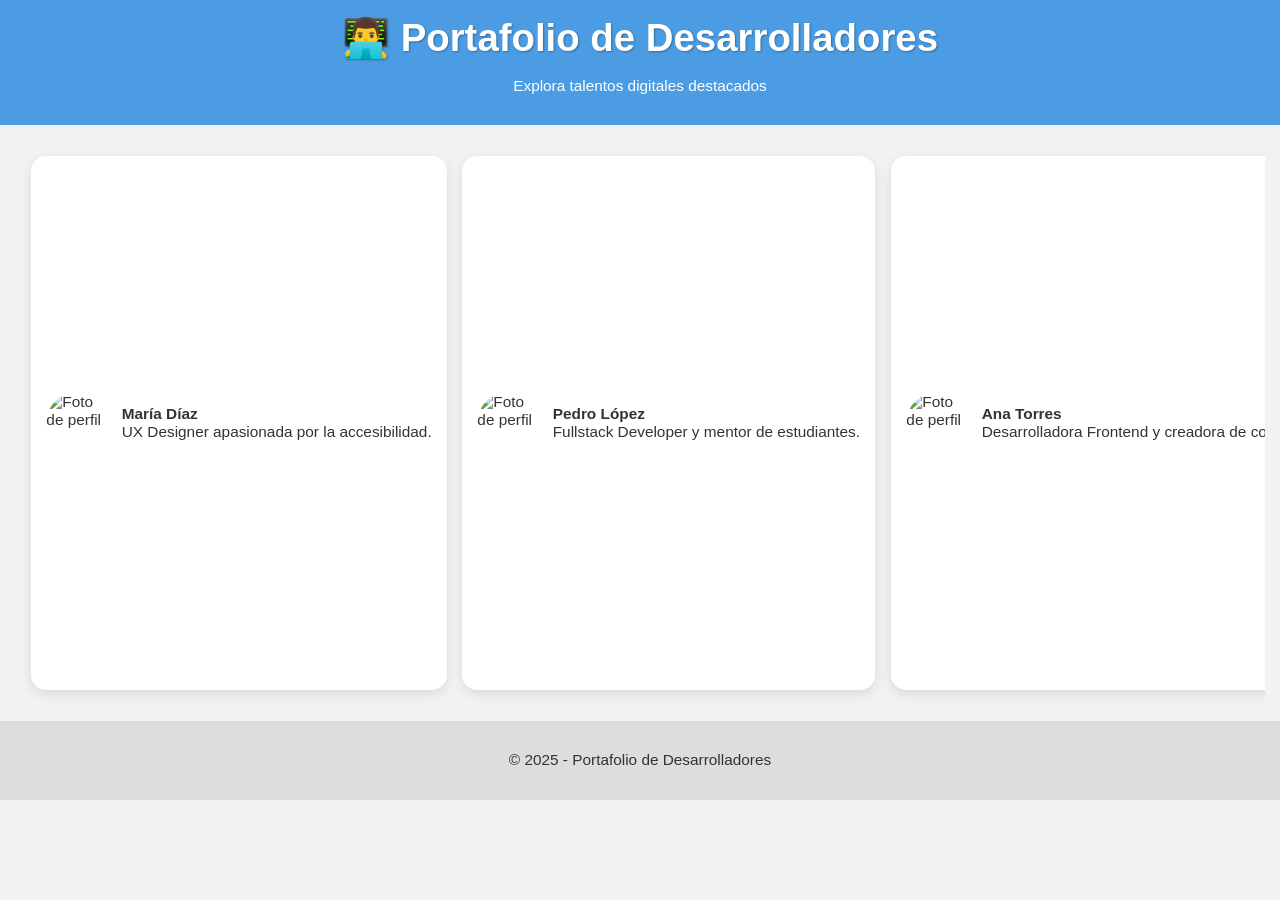
==== Example/index.html @ 00a5c606 "a" ====
<!DOCTYPE html>
<html lang="es">
<head>
  <meta charset="UTF-8" />
  <meta name="viewport" content="width=device-width, initial-scale=1.0" />
  <title>Portafolio de Desarrolladores</title>
  <link rel="stylesheet" href="styles.css" />
</head>
<body>
  <div class="container">
    <header>
      <h1>👨‍💻 Portafolio de Desarrolladores</h1>
      <p>Explora talentos digitales destacados</p>
    </header>
    
    <div class="masked-banner"></div>

    <main class="content">
      <section class="profiles">
        <a href="http://github.com/maria-diaz" target="_blank" class="card">
          <img src="https://randomuser.me/api/portraits/women/44.jpg" alt="Foto de perfil" />
          <div>
            <strong>María Díaz</strong><br />
            UX Designer apasionada por la accesibilidad.
          </div>
        </a>
        <a href="http://github.com/pedro-lopez" target="_blank" class="card">
          <img src="https://randomuser.me/api/portraits/men/32.jpg" alt="Foto de perfil" />
          <div>
            <strong>Pedro López</strong><br />
            Fullstack Developer y mentor de estudiantes.
          </div>
        </a>
        <a href="http://github.com/ana-torres" target="_blank" class="card">
          <img src="https://randomuser.me/api/portraits/women/55.jpg" alt="Foto de perfil" />
          <div>
            <strong>Ana Torres</strong><br />
            Desarrolladora Frontend y creadora de contenido.
          </div>
        </a>
        <a href="http://github.com/juan-ramirez" target="_blank" class="card">
          <img src="https://randomuser.me/api/portraits/men/45.jpg" alt="Foto de perfil" />
          <div>
            <strong>Juan Ramírez</strong><br />
            DevOps y entusiasta de la automatización.
          </div>
        </a>
        <a href="http://github.com/laura-gomez" target="_blank" class="card">
          <img src="https://randomuser.me/api/portraits/women/22.jpg" alt="Foto de perfil" />
          <div>
            <strong>Laura Gómez</strong><br />
            Project Manager con enfoque ágil.
          </div>
        </a>
      </section>
    </main>

    <footer>
      <p>© 2025 - Portafolio de Desarrolladores</p>
    </footer>
  </div>

  <script src="script.js"></script>
</body>
</html>
---- Example/styles.css ----
:root {
    --primary: #4b9ce2;
    --secondary: #f2f2f2;
    --accent: #ffffff;
    --radius: 1rem;
    --shadow: 0 4px 12px rgba(0,0,0,0.1);
    --padding: 1rem;
  }
  
  html {
    font-size: clamp(14px, 1.2vw, 18px);
  }
  
  body {
    margin: 0;
    font-family: sans-serif;
    background: var(--secondary);
    color: #333;
  }
  
  .container {
    display: grid;
    grid-template-areas:
      "header"
      "content"
      "footer";
    grid-template-rows: auto 1fr auto;
    min-height: 100vh;
  }
  
  header {
    grid-area: header;
    background: var(--primary);
    color: var(--accent);
    padding: var(--padding);
    text-align: center;
    position: relative;
  }
  
  header h1 {
    font-size: 2.5rem;
    margin: 0;
    text-shadow: 1px 1px 2px rgba(0,0,0,0.3);
  }
  
  .content {
    grid-area: content;
    padding: var(--padding);
    display: grid;
    gap: 2rem;
  }
  
  .profiles {
    display: flex;
    overflow-x: auto;
    scroll-snap-type: x mandatory;
    gap: 1rem;
    padding: 1rem;
    scroll-padding-inline: 1rem;
    scrollbar-width: none;
  }
  
  .profiles .card {
    flex: 0 0 auto;
    scroll-snap-align: center;
    min-width: 250px;
    background: white;
    border-radius: var(--radius);
    padding: var(--padding);
    box-shadow: var(--shadow);
    display: flex;
    align-items: center;
    gap: 1rem;
    transition: transform 0.3s ease;
    text-decoration: none;
    color: inherit;
    will-change: transform;
    contain: layout style;
  }
  
  .card:hover {
    transform: scale(1.02);
    filter: brightness(1.05);
  }
  
  .card img {
    width: 60px;
    height: 60px;
    object-fit: cover;
    border-radius: 50%;
  }
  
  footer {
    grid-area: footer;
    text-align: center;
    background: #ddd;
    padding: 1rem;
    position: relative;
  }
  
  .masked-banner {
    height: 100px;
    background: url('https://picsum.photos/1000/300') center/cover no-repeat;
    mask-image: linear-gradient(to bottom, black, transparent);
  }
  
  @media (max-width: 600px) {
    header h1 {
      font-size: 1.8rem;
    }
    .card {
      flex-direction: column;
      text-align: center;
    }
  }
  
  .profile-container {
    container: inline-size;
  }
  
  @container (min-width: 600px) {
    .card {
      flex-direction: row;
    }
  }
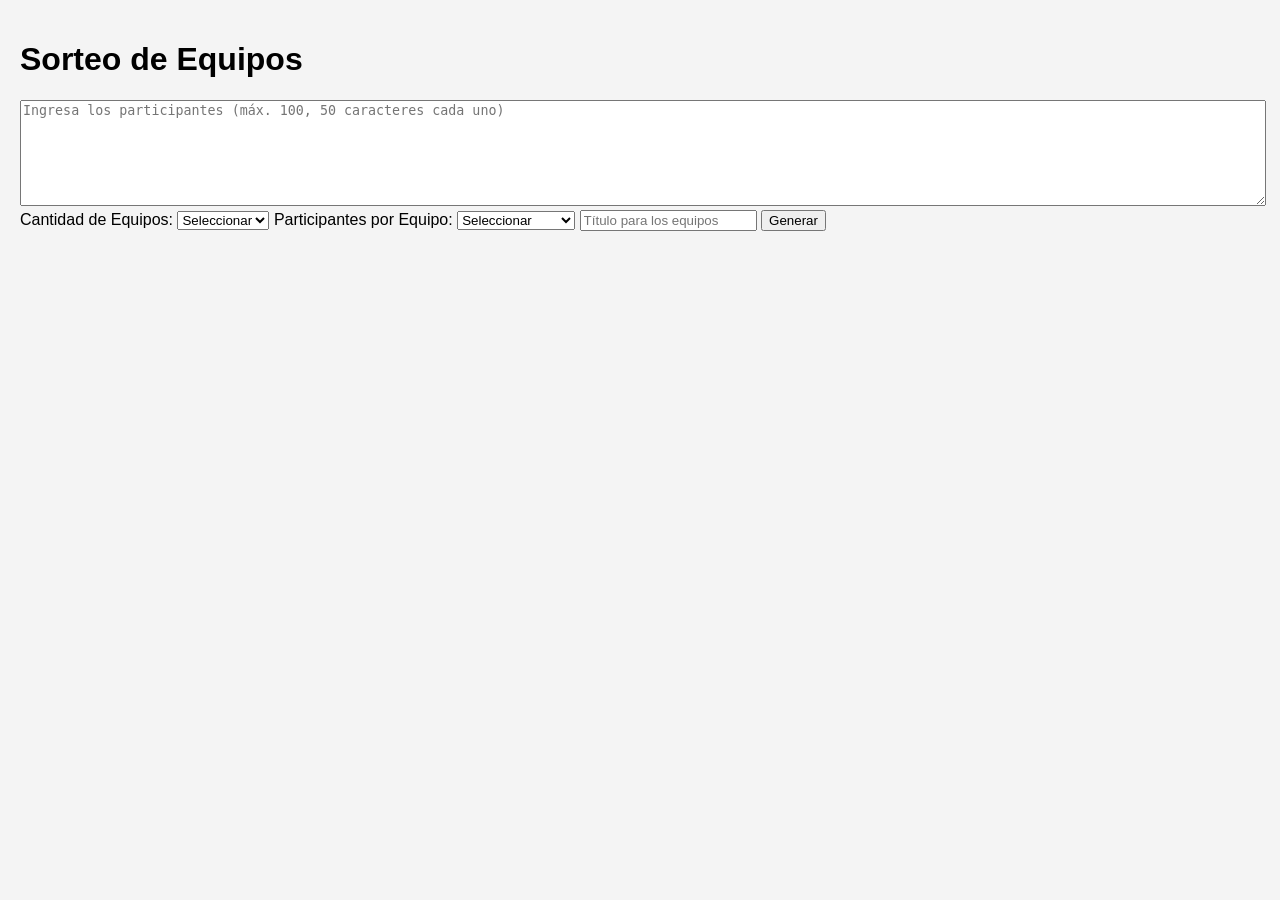
==== commit b2e130c1: "Primera actualizacion codigo 2" ====
--- a/Example/index.html
+++ b/Example/index.html
@@ -1,65 +1,44 @@
 <!DOCTYPE html>
 <html lang="es">
 <head>
-  <meta charset="UTF-8" />
-  <meta name="viewport" content="width=device-width, initial-scale=1.0" />
-  <title>Portafolio de Desarrolladores</title>
-  <link rel="stylesheet" href="styles.css" />
+    <meta charset="UTF-8">
+    <meta name="viewport" content="width=device-width, initial-scale=1.0">
+    <title>Sorteo de Equipos</title>
+    <link rel="stylesheet" href="styles.css">
 </head>
 <body>
-  <div class="container">
-    <header>
-      <h1>👨‍💻 Portafolio de Desarrolladores</h1>
-      <p>Explora talentos digitales destacados</p>
-    </header>
-    
-    <div class="masked-banner"></div>
+    <div class="container">
+        <h1>Sorteo de Equipos</h1>
+        <textarea id="participants" placeholder="Ingresa los participantes (máx. 100, 50 caracteres cada uno)"></textarea>
+        
+        <label for="teamCount">Cantidad de Equipos:</label>
+        <select id="teamCount">
+            <option value="0">Seleccionar</option>
+            <option value="2">2 Equipos</option>
+            <option value="3">3 Equipos</option>
+            <option value="4">4 Equipos</option>
+        </select>
 
-    <main class="content">
-      <section class="profiles">
-        <a href="http://github.com/maria-diaz" target="_blank" class="card">
-          <img src="https://randomuser.me/api/portraits/women/44.jpg" alt="Foto de perfil" />
-          <div>
-            <strong>María Díaz</strong><br />
-            UX Designer apasionada por la accesibilidad.
-          </div>
-        </a>
-        <a href="http://github.com/pedro-lopez" target="_blank" class="card">
-          <img src="https://randomuser.me/api/portraits/men/32.jpg" alt="Foto de perfil" />
-          <div>
-            <strong>Pedro López</strong><br />
-            Fullstack Developer y mentor de estudiantes.
-          </div>
-        </a>
-        <a href="http://github.com/ana-torres" target="_blank" class="card">
-          <img src="https://randomuser.me/api/portraits/women/55.jpg" alt="Foto de perfil" />
-          <div>
-            <strong>Ana Torres</strong><br />
-            Desarrolladora Frontend y creadora de contenido.
-          </div>
-        </a>
-        <a href="http://github.com/juan-ramirez" target="_blank" class="card">
-          <img src="https://randomuser.me/api/portraits/men/45.jpg" alt="Foto de perfil" />
-          <div>
-            <strong>Juan Ramírez</strong><br />
-            DevOps y entusiasta de la automatización.
-          </div>
-        </a>
-        <a href="http://github.com/laura-gomez" target="_blank" class="card">
-          <img src="https://randomuser.me/api/portraits/women/22.jpg" alt="Foto de perfil" />
-          <div>
-            <strong>Laura Gómez</strong><br />
-            Project Manager con enfoque ágil.
-          </div>
-        </a>
-      </section>
-    </main>
+        <label for="participantsPerTeam">Participantes por Equipo:</label>
+        <select id="participantsPerTeam">
+            <option value="0">Seleccionar</option>
+            <option value="5">5 Participantes</option>
+            <option value="10">10 Participantes</option>
+            <option value="15">15 Participantes</option>
+        </select>
 
-    <footer>
-      <p>© 2025 - Portafolio de Desarrolladores</p>
-    </footer>
-  </div>
+        <input type="text" id="teamTitle" placeholder="Título para los equipos">
+        <button id="generateButton">Generar</button>
+    </div>
 
-  <script src="script.js"></script>
+    <div id="result" class="hidden">
+        <h2 id="resultTitle"></h2>
+        <div id="teams"></div>
+        <button id="downloadButton">Descargar JPG</button>
+        <button id="copyToClipboardButton">Copiar al Portapapeles</button>
+        <button id="copyTeamsButton">Copiar Equipos</button>
+    </div>
+
+    <script src="script.js"></script>
 </body>
 </html>
--- a/Example/styles.css
+++ b/Example/styles.css
@@ -1,126 +1,29 @@
-:root {
-    --primary: #4b9ce2;
-    --secondary: #f2f2f2;
-    --accent: #ffffff;
-    --radius: 1rem;
-    --shadow: 0 4px 12px rgba(0,0,0,0.1);
-    --padding: 1rem;
-  }
-  
-  html {
-    font-size: clamp(14px, 1.2vw, 18px);
-  }
-  
-  body {
-    margin: 0;
-    font-family: sans-serif;
-    background: var(--secondary);
-    color: #333;
-  }
-  
-  .container {
-    display: grid;
-    grid-template-areas:
-      "header"
-      "content"
-      "footer";
-    grid-template-rows: auto 1fr auto;
-    min-height: 100vh;
-  }
-  
-  header {
-    grid-area: header;
-    background: var(--primary);
-    color: var(--accent);
-    padding: var(--padding);
-    text-align: center;
-    position: relative;
-  }
-  
-  header h1 {
-    font-size: 2.5rem;
-    margin: 0;
-    text-shadow: 1px 1px 2px rgba(0,0,0,0.3);
-  }
-  
-  .content {
-    grid-area: content;
-    padding: var(--padding);
-    display: grid;
-    gap: 2rem;
-  }
-  
-  .profiles {
-    display: flex;
-    overflow-x: auto;
-    scroll-snap-type: x mandatory;
-    gap: 1rem;
-    padding: 1rem;
-    scroll-padding-inline: 1rem;
-    scrollbar-width: none;
-  }
-  
-  .profiles .card {
-    flex: 0 0 auto;
-    scroll-snap-align: center;
-    min-width: 250px;
-    background: white;
-    border-radius: var(--radius);
-    padding: var(--padding);
-    box-shadow: var(--shadow);
-    display: flex;
-    align-items: center;
-    gap: 1rem;
-    transition: transform 0.3s ease;
-    text-decoration: none;
-    color: inherit;
-    will-change: transform;
-    contain: layout style;
-  }
-  
-  .card:hover {
-    transform: scale(1.02);
-    filter: brightness(1.05);
-  }
-  
-  .card img {
-    width: 60px;
-    height: 60px;
-    object-fit: cover;
-    border-radius: 50%;
-  }
-  
-  footer {
-    grid-area: footer;
-    text-align: center;
-    background: #ddd;
-    padding: 1rem;
-    position: relative;
-  }
-  
-  .masked-banner {
-    height: 100px;
-    background: url('https://picsum.photos/1000/300') center/cover no-repeat;
-    mask-image: linear-gradient(to bottom, black, transparent);
-  }
-  
-  @media (max-width: 600px) {
-    header h1 {
-      font-size: 1.8rem;
-    }
-    .card {
-      flex-direction: column;
-      text-align: center;
-    }
-  }
-  
-  .profile-container {
-    container: inline-size;
-  }
-  
-  @container (min-width: 600px) {
-    .card {
-      flex-direction: row;
-    }
-  }
-  +body {
+  font-family: Arial, sans-serif;
+  background-color: #f4f4f4;
+  margin: 0;
+  padding: 20px;
+}
+
+.container {
+  margin-bottom: 20px;
+}
+
+textarea {
+  width: 100%;
+  height: 100px;
+}
+
+.hidden {
+  display: none;
+}
+
+#teams {
+  margin-top: 20px;
+}
+
+.team {
+  border: 1px solid #ccc;
+  padding: 10px;
+  margin: 10px 0;
+}
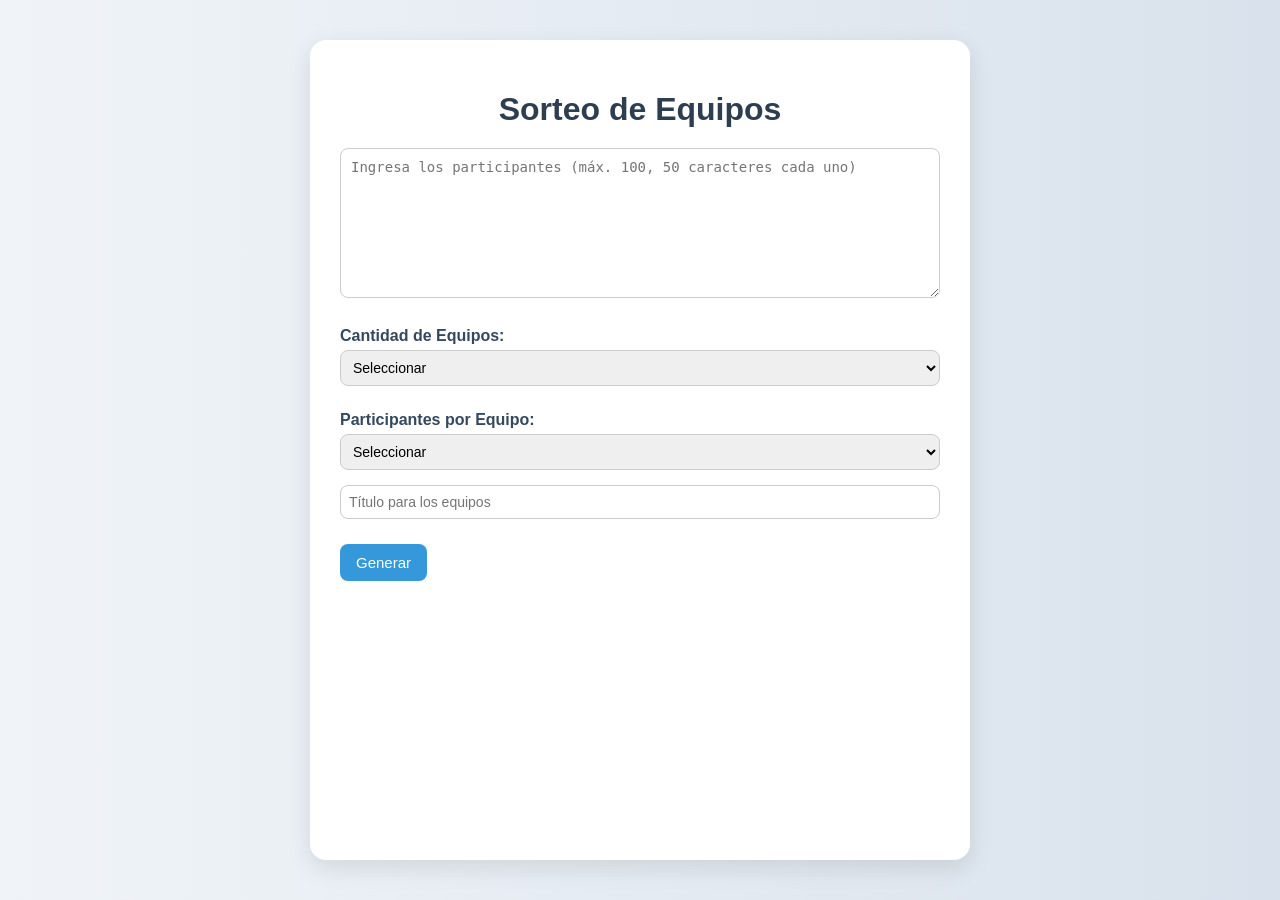
==== commit 6d579a7d: "Version UI" ====
--- a/Example/index.html
+++ b/Example/index.html
@@ -32,12 +32,12 @@
     </div>
 
     <div id="result" class="hidden">
-        <h2 id="resultTitle"></h2>
-        <div id="teams"></div>
-        <button id="downloadButton">Descargar JPG</button>
-        <button id="copyToClipboardButton">Copiar al Portapapeles</button>
-        <button id="copyTeamsButton">Copiar Equipos</button>
-    </div>
+      <h2 id="resultTitle"></h2>
+      <div id="teams"></div>
+      <button onclick="DescargarJPG()">Descargar JPG</button>
+      <button onclick="CopiarAlPortapapeles()">Copiar al Portapapeles</button>
+      <button onclick="CopiarEquiposColumnas()">Copiar Equipos</button>
+    </div> 
 
     <script src="script.js"></script>
 </body>
--- a/Example/styles.css
+++ b/Example/styles.css
@@ -1,29 +1,125 @@
+/* Fuente moderna y estilo base */
 body {
-  font-family: Arial, sans-serif;
-  background-color: #f4f4f4;
+  font-family: 'Segoe UI', Tahoma, Geneva, Verdana, sans-serif;
+  background: linear-gradient(to right, #f0f4f8, #d9e2ec);
   margin: 0;
-  padding: 20px;
+  padding: 0;
+  display: flex;
+  justify-content: center;
+  min-height: 100vh;
 }
 
 .container {
+  background-color: #ffffff;
+  padding: 30px;
+  margin: 40px 0;
+  border-radius: 16px;
+  box-shadow: 0 8px 24px rgba(0, 0, 0, 0.1);
+  width: 90%;
+  max-width: 600px;
+}
+
+h1 {
+  text-align: center;
+  color: #2c3e50;
   margin-bottom: 20px;
 }
 
+/* Textarea */
 textarea {
   width: 100%;
-  height: 100px;
+  height: 150px;
+  padding: 10px;
+  border: 1px solid #ccc;
+  border-radius: 8px;
+  resize: vertical;
+  font-size: 14px;
+  margin-bottom: 15px;
+  box-sizing: border-box;
 }
 
+/* Etiquetas y campos */
+label {
+  display: block;
+  margin: 10px 0 5px;
+  color: #34495e;
+  font-weight: bold;
+}
+
+select, input[type="text"] {
+  width: 100%;
+  padding: 8px;
+  border: 1px solid #ccc;
+  border-radius: 8px;
+  font-size: 14px;
+  box-sizing: border-box;
+  margin-bottom: 15px;
+}
+
+/* Botón principal */
+button {
+  background-color: #3498db;
+  color: white;
+  padding: 10px 16px;
+  border: none;
+  border-radius: 8px;
+  cursor: pointer;
+  font-size: 15px;
+  transition: background-color 0.3s ease;
+  margin-right: 10px;
+  margin-top: 10px;
+}
+
+button:hover {
+  background-color: #2980b9;
+}
+
+/* Resultados */
+#result {
+  margin-top: 30px;
+  background-color: #ffffff;
+  padding: 20px;
+  border-radius: 12px;
+  box-shadow: 0 4px 12px rgba(0,0,0,0.1);
+}
+
+#resultTitle {
+  text-align: center;
+  color: #2c3e50;
+  margin-bottom: 20px;
+}
+
+#teams {
+  display: flex;
+  flex-direction: column;
+  gap: 15px;
+}
+
+.team {
+  border: 1px solid #ccc;
+  padding: 15px;
+  border-radius: 8px;
+  background-color: #f9f9f9;
+}
+
+.team h3 {
+  margin-top: 0;
+  color: #34495e;
+}
+
+/* Ocultar elementos */
 .hidden {
   display: none;
 }
 
-#teams {
-  margin-top: 20px;
+/* Responsive para móviles */
+@media (max-width: 600px) {
+  .container {
+    padding: 20px;
+  }
+
+  button {
+    width: 100%;
+    margin-bottom: 10px;
+  }
 }
-
-.team {
-  border: 1px solid #ccc;
-  padding: 10px;
-  margin: 10px 0;
-}
